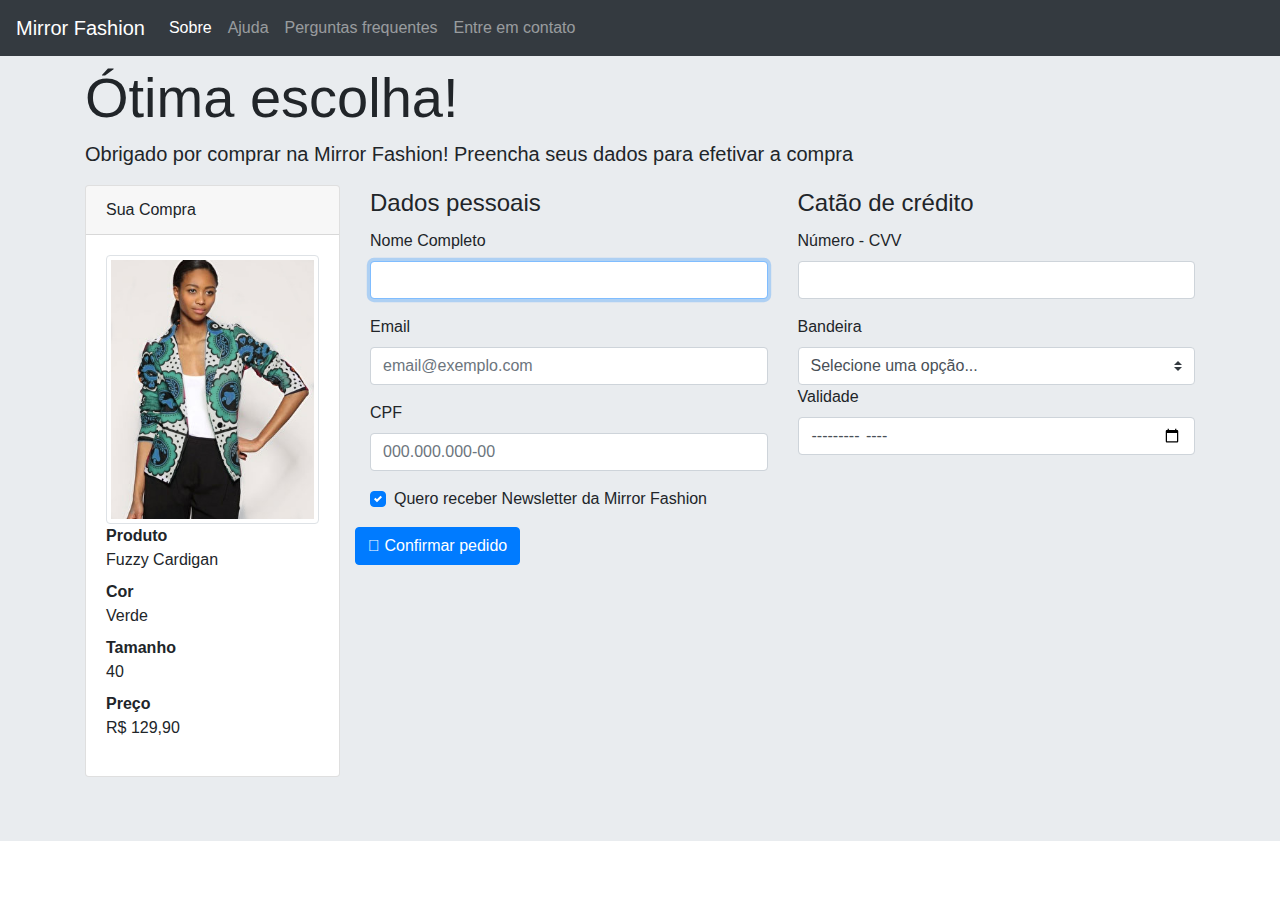
==== checkout.html @ 5f56e374 "Add files via upload" ====
<!DOCTYPE html>
<html lang="pt-br">
<head>
  <meta charset="UTF-8">
  <meta http-equiv="X-UA-Compatible" content="IE=edge">
  <meta name="viewport" content="width=device-width, initial-scale=1.0">
  <title>Checkout Mirror Fashion</title>

  <link rel="stylesheet" href="css/bootstrap.css">
  <link rel="stylesheet" href="css/open-iconic-bootstrap.css">
</head>
<body>

  <nav class="navbar navbar-expand-lg navbar-dark bg-dark fixed-top">
    <a href="index.html" class="navbar-brand"> Mirror Fashion</a>
    <ul class="navbar-nav">
      <li class="nav-item active">
        <a href="sobre.html" class="nav-link">Sobre</a>
      </li>
      <li class="nav-item">
        <a href="#" class="nav-link">Ajuda</a>
      </li>
      <li class="nav-item">
        <a href="#" class="nav-link">Perguntas frequentes</a>
      </li>
      <li class="nav-item">
        <a href="#" class="nav-link">Entre em contato</a>
      </li>
    </ul>
  </nav>

  <div class="jumbotron jumbotron-fluid">
    <div class="container">

      <h1 class="display-4">Ótima escolha!</h1>
      <p class="lead">
      Obrigado por comprar na Mirror Fashion! Preencha seus dados para efetivar a compra
      </p>
      <div class="row">
        <div class="col-md-4 col-xl-3">
          <div class="card">

            <div class="card-header">Sua Compra</div>
    
            <div class="card-body">
    
              <img src="img/produtos/foto1-verde.png" alt="Fuzzy Cardigan" class="img-thumbnail">
    
              <dl>
                <dt>Produto</dt>
                <dd>Fuzzy Cardigan</dd>
                <dt>Cor</dt>
                <dd>Verde</dd>
                <dt>Tamanho</dt>
                <dd>40</dd>
                <dt>Preço</dt>
                <dd>R$ 129,90</dd>
              </dl>
    
            </div> <!--Card body-->
          </div>  <!--card-->
        </div>
        <form class="col-md-8 col-xl-9">
          <div class="row">
            <fieldset class="col-lg-6">
              <legend>Dados pessoais</legend>
              <div class="form-group">
                <label for="nome">Nome Completo</label>
                <input type="text" class="form-control" id="nome" name="nome" autofocus required>
              </div>
              <div class="form-group">
                <label for="email">Email</label>
                <input type="email" class="form-control" id="email" name="email" placeholder="email@exemplo.com">
              </div>
              <div class="form-group">
                <label for="cpf">CPF</label>
                <input type="text" class="form-control" id="cpf" name="cpf" placeholder="000.000.000-00" required>
              </div>
              <div class="form-group custom-control custom-checkbox">
                <input type="checkbox" class="custom-control-input" id="newsletter" value="sim" checked>
                <label class="custom-control-label" for="newsletter">
                  Quero receber Newsletter da Mirror Fashion
                </label>
              </div>
            </fieldset>
            <fieldset class="col-lg-6">
              <legend>Catão de crédito</legend>
              <div class="form-group">
                <label for="numero-cartao">Número - CVV</label>
                <input type="text" class="form-control" id="numero-cartao" name="numero-cartao">
              </div>
              <div class="form-grup">
                <label for="bandeira-cartao">Bandeira</label>
                <select name="" id="bandeira-cartao" class="custom-select">
                  <option disabled selected>Selecione uma opção...</option>
                  <option value="master">MasterCard</option>
                  <option value="visa">VISA</option>
                  <option value="amex">American Express</option>
                </select>
              </div>
              <div class="form-group">
                <label for="validade-cartao" name="validade-cartao">Validade</label>
                <input type="month" class="form-control" id="validade-cartao" name="validade-cartao">
              </div>
            </fieldset>
            <button type="submit" class="btn btn-primary">
              <span class="oi-thumb-up"></span>
              Confirmar pedido
            </button>
          </div>
        </form>
      </div>  
    </div>
  </div>
</body>
</html>
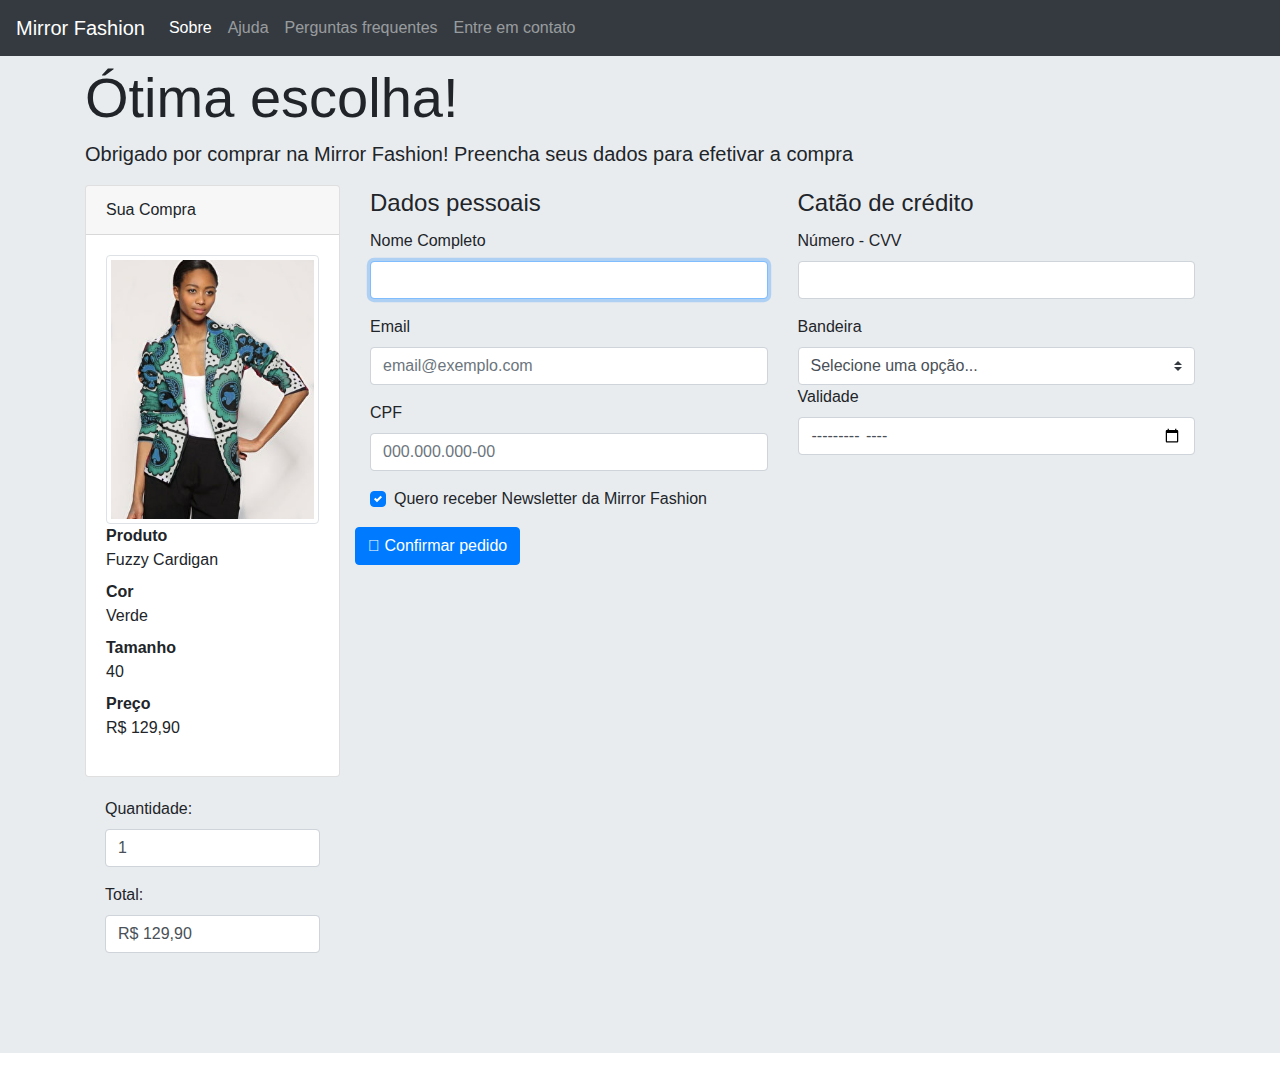
==== commit 2f2db6d7: "Aula 12 | Finalizada" ====
--- a/checkout.html
+++ b/checkout.html
@@ -54,11 +54,24 @@
                 <dt>Tamanho</dt>
                 <dd>40</dd>
                 <dt>Preço</dt>
-                <dd>R$ 129,90</dd>
+                <dd id="preco">R$ 129,90</dd>
               </dl>
     
             </div> <!--Card body-->
           </div>  <!--card-->
+          <div class="card-">
+            <div class="card-body">
+              <div class="form-group">
+                <label for="qtd">Quantidade:</label>
+                <input type="number" id="qtd" min="1" max="99" value="1" class="form-control">
+              </div>
+              <div class="form-group">
+                <label for="total">Total:</label>
+                <output for="qtd preco" id="total" class="form-control">R$ 129,90</output>
+              </div>
+            </div>
+            <script type="text/javascript" src="js/total.js"></script>
+          </div>
         </div>
         <form class="col-md-8 col-xl-9">
           <div class="row">
